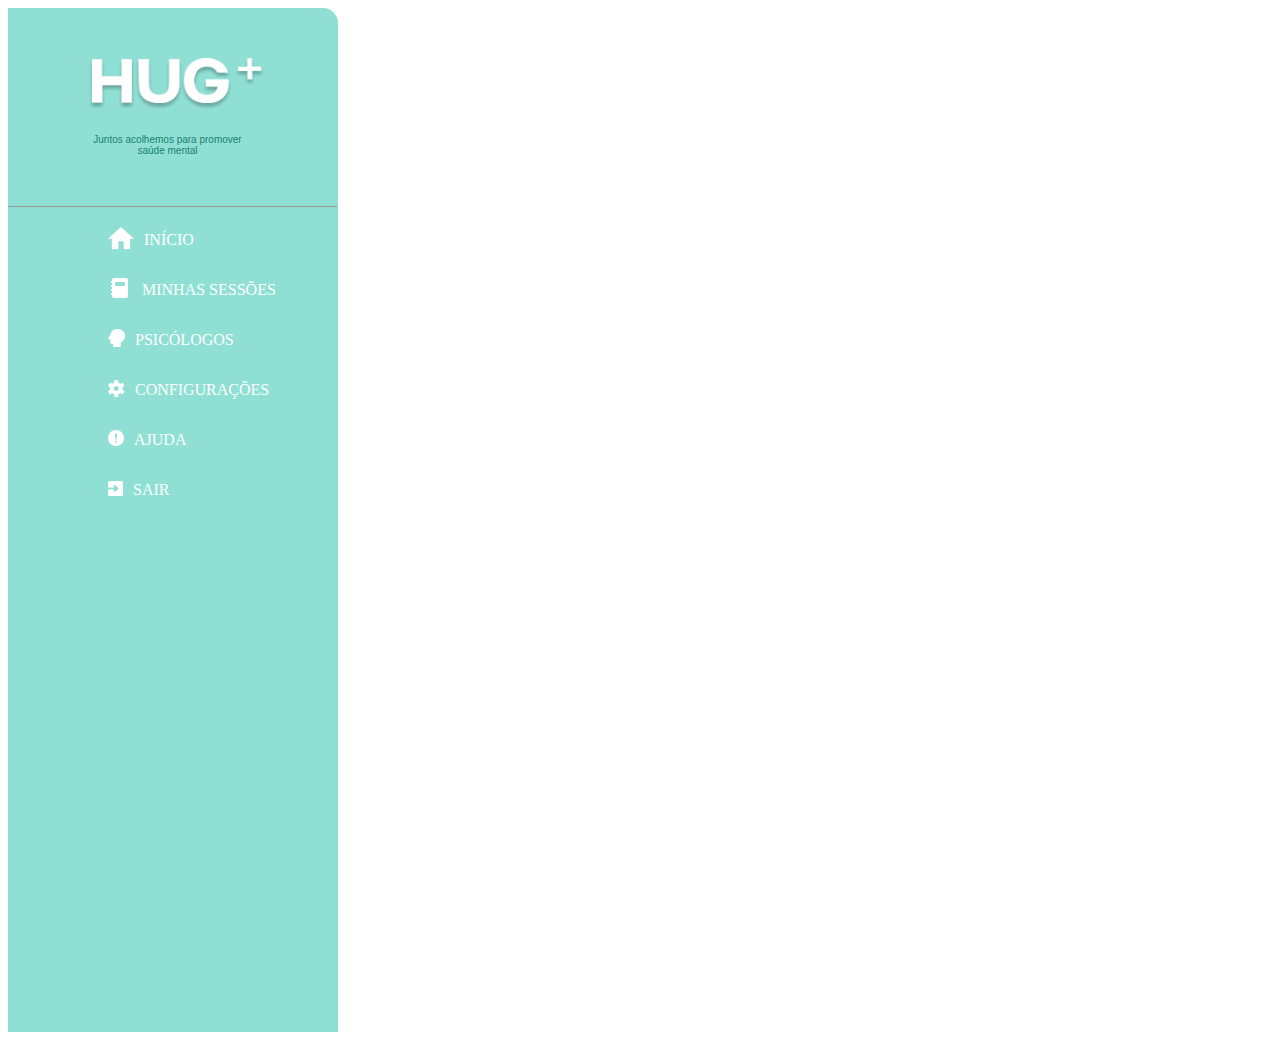
==== ajuda/ajuda.html @ 71069d0b "ajuda folder" ====
<!DOCTYPE html>
<html lang="en">

<head>
    <meta charset="UTF-8">
    <meta name="viewport" content="width=device-width, initial-scale=1.0">
    <link rel="stylesheet" href="ajuda_style.css">
    <link rel="stylesheet" href="reset.css">
    <title>HUG: acolher é preciso</title>
</head>

<body>
    <script src="script.js"></script>
    <div class="wireframe">
        <div class="menu-fixo">
            <img src="/images/HUG_4.png" class="logo1">
            <p class="frase-logo">Juntos acolhemos para promover saúde mental</p>
            <hr size="1" class="linha">

            <div class="op-menu-container">
                <div class="op-menu" onclick="toggleColor(this)">
                    <div class="icon-menu">
                        <img src="/images/casa.png" alt="Ícone do menu">
                    </div>
                    <div class="text-menu">
                        INÍCIO
                    </div>
                </div>

                <div class="op-menu" onclick="toggleColor(this)">
                    <div class="icon-menu">
                        <img src="/images/livro.png" alt="Ícone do menu">
                    </div>
                    <div class="text-menu">
                        MINHAS SESSÕES
                    </div>
                </div>

                <div class="op-menu" onclick="toggleColor(this)">
                    <div class="icon-menu">
                        <img src="/images/psi.png" alt="Ícone do menu">
                    </div>
                    <div class="text-menu">
                        PSICÓLOGOS
                    </div>
                </div>

                <div class="op-menu" onclick="toggleColor(this)">
                    <div class="icon-menu">
                        <img src="/images/engre.png" alt="Ícone do menu">
                    </div>
                    <div class="text-menu">
                        CONFIGURAÇÕES
                    </div>
                </div>

                <div class="op-menu" onclick="toggleColor(this)">
                    <div class="icon-menu">
                        <img src="/images/ajuda.png" alt="Ícone do menu">
                    </div>
                    <div class="text-menu">
                        AJUDA
                    </div>
                </div>

                <div class="op-menu" onclick="toggleColor(this)">
                    <div class="icon-menu">
                        <img src="/images/saida.png" alt="Ícone do menu">
                    </div>
                    <div class="text-menu">
                        SAIR
                    </div>
                </div>
            </div>


        </div>



        <P></P>
    </div>
    </div>
</body>

</html>
---- ajuda/ajuda_style.css ----
.wireframe {
    width: 1440px;
    height: 1024px;
    background-color: #FFFFFF;
    flex-direction: column;
    /* justify-content: center;
    align-items: center; */
}

.menu-fixo {
    width: 330px;
    height: 1024px;
    background-color: #8fdfd4;
    border-top-right-radius: 15px;
}

.logo1 {
    width: 177px;
    height: 52px;
    padding-top: 50px;
    padding-left: 80px;
}

.frase-logo {
    font-size: 10px;
    width: 159px;
    text-align: center;
    font-family: Arial, Helvetica, sans-serif;
    color: #1A816E;
    padding-top: 10px;
    padding-left: 80px;
}

.linha {
    background-color: #8EC0B9;
    margin-top: 50px;
}



.op-menu-container {
    display: flex;
    flex-direction: column;
}

.op-menu {
    width: 230px;
    height: 40px;
    display: flex;
    justify-content: flex-start;
    align-items: center;
    padding-left: 100px;
    margin-top: 5px;
    margin-bottom: 5px;
    cursor: pointer;
}

.icon-menu {
    margin-right: 10px;
}

.icon-menu img {
    max-width: 100%;
}

.text-menu {
    color: #FFFFFF;
}

.op-menu:hover {
    background-color: RED;
    /*background-image: url('img/iconmonstr-building-4-240.png');*/
    background-size: cover;
    background-position: center;
    background-repeat: no-repeat;
}

.op-menu:hover .text-menu {
    color: pink;
}

.op-menu.clicked {
    background-color: #1A816E;
}

.op-menu.clicked .text-menu {
    color: #FFFFFF;
}
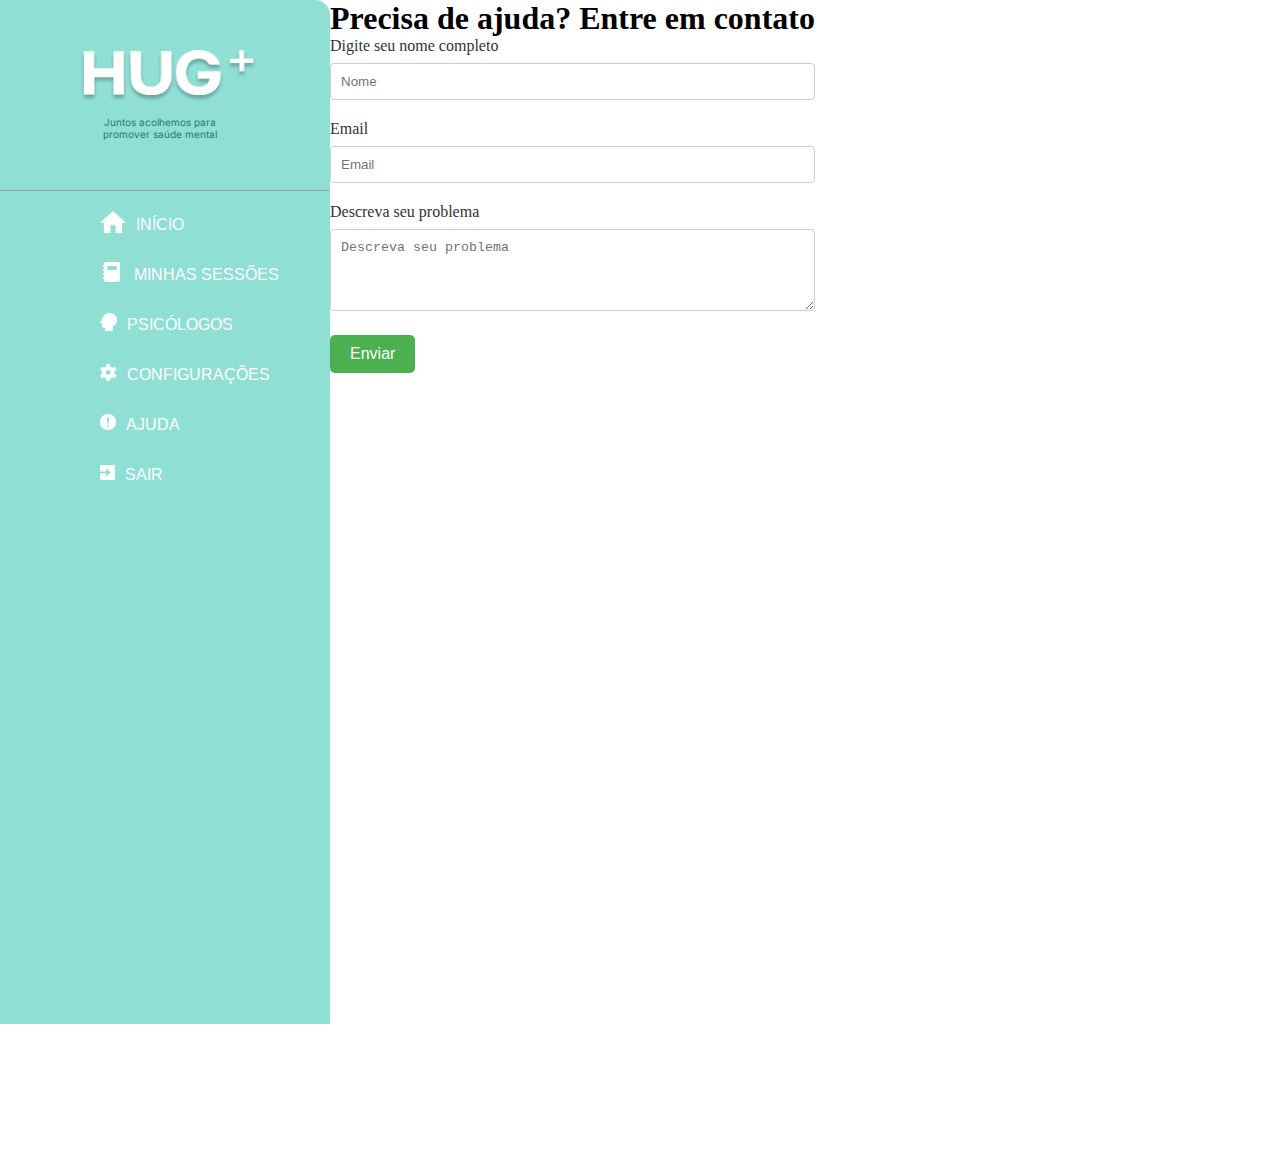
==== commit 8ca79306: "atualização na tela de ajuda" ====
--- a/ajuda/ajuda.html
+++ b/ajuda/ajuda.html
@@ -6,11 +6,15 @@
     <meta name="viewport" content="width=device-width, initial-scale=1.0">
     <link rel="stylesheet" href="ajuda_style.css">
     <link rel="stylesheet" href="reset.css">
-    <title>HUG: acolher é preciso</title>
+    <link rel="preconnect" href="https://fonts.googleapis.com">
+    <link rel="preconnect" href="https://fonts.gstatic.com" crossorigin>
+    <link href="https://fonts.googleapis.com/css2?family=Arimo:ital,wght@0,400;0,500;0,600;0,700;1,400&family=Inter:wght@100;200;300;400;600;700&display=swap" rel="stylesheet">
+    <link rel="icon" href="/images/logobarra.png" type="image/x-icon">
+    <title>HUG</title>
 </head>
 
 <body>
-    <script src="script.js"></script>
+    <script src="/script.js"></script>
     <div class="wireframe">
         <div class="menu-fixo">
             <img src="/images/HUG_4.png" class="logo1">
@@ -79,7 +83,37 @@
 
 
         <P></P>
+         
+        
+        <div class="container">
+            <div class="titulo"> 
+                <h1>Precisa de ajuda? Entre em contato</h1>
+            </div>
+    
+            <form action="#" method="post" class="formulario">
+                <div class="grupo">
+                    <label for="nomeCompleto">Digite seu nome completo</label>
+                    <input type="text" id="nomeCompleto" name="nomeCompleto" placeholder="Nome" required>
+                </div>
+    
+                <div class="grupo">
+                    <label for="email">Email</label>
+                    <input type="email" id="email" name="email" placeholder="Email" required>
+                </div>
+    
+                <div class="grupo">
+                    <label for="problema">Descreva seu problema</label>
+                    <textarea id="problema" name="problema" placeholder="Descreva seu problema" rows="4" required></textarea>
+                </div>
+    
+                <div class="grupo">
+                    <button type="submit" class="botao">Enviar</button>
+                </div>
+            </form>
+        </div>
     </div>
+</div>
+
     </div>
 </body>
 
--- a/ajuda/ajuda_style.css
+++ b/ajuda/ajuda_style.css
@@ -1,10 +1,16 @@
+body, h1, h2, h3, p, div {
+    margin: 0;
+    padding: 0;
+}
+
 .wireframe {
-    width: 1440px;
-    height: 1024px;
     background-color: #FFFFFF;
-    flex-direction: column;
-    /* justify-content: center;
-    align-items: center; */
+    position: relative;
+    margin: 0;
+    padding: 0;
+    height: 130vh;
+    display: flex;
+    
 }
 
 .menu-fixo {
@@ -25,7 +31,7 @@
     font-size: 10px;
     width: 159px;
     text-align: center;
-    font-family: Arial, Helvetica, sans-serif;
+    font-family: 'inter';
     color: #1A816E;
     padding-top: 10px;
     padding-left: 80px;
@@ -65,24 +71,63 @@
 
 .text-menu {
     color: #FFFFFF;
+    font-family: 'arimo';
 }
 
 .op-menu:hover {
-    background-color: RED;
-    /*background-image: url('img/iconmonstr-building-4-240.png');*/
+    background-color: #36C6C6;
+    background-image: url('img/iconmonstr-building-4-240.png');
     background-size: cover;
     background-position: center;
     background-repeat: no-repeat;
 }
 
 .op-menu:hover .text-menu {
-    color: pink;
+    color: #FFFFFF;
 }
 
 .op-menu.clicked {
     background-color: #1A816E;
+    transition: background-color 0.5s ease;
+    
 }
 
 .op-menu.clicked .text-menu {
     color: #FFFFFF;
-}+}
+
+.container {
+    
+}
+
+.grupo {
+    margin-bottom: 20px;
+}
+
+label {
+    display: block;
+    margin-bottom: 8px;
+    color: #333;
+}
+
+input, textarea {
+    width: 100%;
+    padding: 10px;
+    box-sizing: border-box;
+    border: 1px solid #ccc;
+    border-radius: 4px;
+}
+
+button.botao {
+    background-color: #4CAF50;
+    color: white;
+    padding: 10px 20px;
+    font-size: 16px;
+    border: none;
+    border-radius: 5px;
+    cursor: pointer;
+}
+
+button.botao:hover {
+    background-color: #45a049;
+}
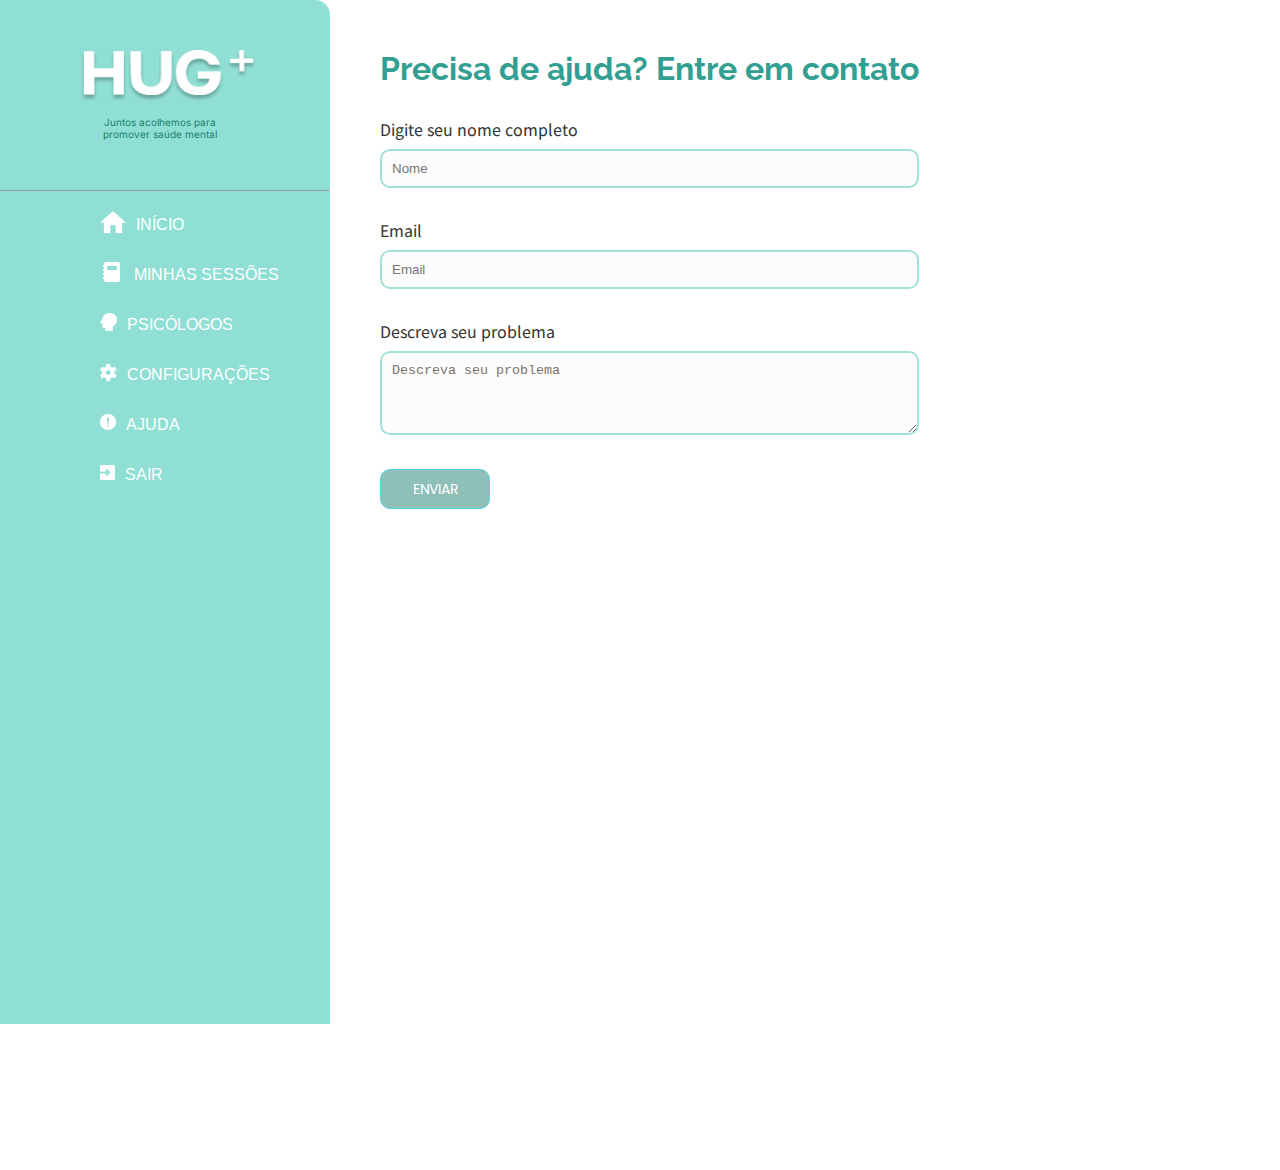
==== commit 22f35c13: "colocando fonts/color/mudando nome da pasta" ====
--- a/ajuda/ajuda.html
+++ b/ajuda/ajuda.html
@@ -4,11 +4,14 @@
 <head>
     <meta charset="UTF-8">
     <meta name="viewport" content="width=device-width, initial-scale=1.0">
-    <link rel="stylesheet" href="ajuda_style.css">
+    <link rel="stylesheet" href="/ajuda/ajuda.css">
     <link rel="stylesheet" href="reset.css">
     <link rel="preconnect" href="https://fonts.googleapis.com">
     <link rel="preconnect" href="https://fonts.gstatic.com" crossorigin>
     <link href="https://fonts.googleapis.com/css2?family=Arimo:ital,wght@0,400;0,500;0,600;0,700;1,400&family=Inter:wght@100;200;300;400;600;700&display=swap" rel="stylesheet">
+    <link href="https://fonts.googleapis.com/css2?family=Raleway&display=swap" rel="stylesheet">
+    <link href="https://fonts.googleapis.com/css2?family=Noto+Sans+JP&display=swap" rel="stylesheet">
+    <link href="https://fonts.googleapis.com/css2?family=Poppins&display=swap" rel="stylesheet">
     <link rel="icon" href="/images/logobarra.png" type="image/x-icon">
     <title>HUG</title>
 </head>
@@ -107,7 +110,7 @@
                 </div>
     
                 <div class="grupo">
-                    <button type="submit" class="botao">Enviar</button>
+                    <button type="submit" class="botao">ENVIAR</button>
                 </div>
             </form>
         </div>
--- a/ajuda/ajuda.css
+++ b/ajuda/ajuda.css
@@ -0,0 +1,153 @@
+html ::-webkit-scrollbar {
+    width: 10px;
+}
+
+html ::-webkit-scrollbar-thumb {
+    border-radius: 50px;
+    background-color: #329F92; 
+}
+
+body, h1, h2, h3, p, div {
+    margin: 0;
+    padding: 0;
+}
+
+.wireframe {
+    background-color: #FFFFFF;
+    position: relative;
+    margin: 0;
+    padding: 0;
+    height: 130vh;
+    display: flex;
+    
+}
+
+.menu-fixo {
+    width: 330px;
+    height: 1024px;
+    background-color: #8fdfd4;
+    border-top-right-radius: 15px;
+}
+
+.logo1 {
+    width: 177px;
+    height: 52px;
+    padding-top: 50px;
+    padding-left: 80px;
+}
+
+.frase-logo {
+    font-size: 10px;
+    width: 159px;
+    text-align: center;
+    font-family: 'inter';
+    color: #1A816E;
+    padding-top: 10px;
+    padding-left: 80px;
+}
+
+.linha {
+    background-color: #8EC0B9;
+    margin-top: 50px;
+}
+
+
+
+.op-menu-container {
+    display: flex;
+    flex-direction: column;
+}
+
+.op-menu {
+    width: 230px;
+    height: 40px;
+    display: flex;
+    justify-content: flex-start;
+    align-items: center;
+    padding-left: 100px;
+    margin-top: 5px;
+    margin-bottom: 5px;
+    cursor: pointer;
+}
+
+.icon-menu {
+    margin-right: 10px;
+}
+
+.icon-menu img {
+    max-width: 100%;
+}
+
+.text-menu {
+    color: #FFFFFF;
+    font-family: 'arimo';
+}
+
+.op-menu:hover {
+    background-color: #36C6C6;
+    background-image: url('img/iconmonstr-building-4-240.png');
+    background-size: cover;
+    background-position: center;
+    background-repeat: no-repeat;
+}
+
+.op-menu:hover .text-menu {
+    color: #FFFFFF;
+}
+
+.op-menu.clicked {
+    background-color: #1A816E;
+    transition: background-color 0.5s ease;
+    
+}
+
+.op-menu.clicked .text-menu {
+    color: #FFFFFF;
+}
+
+.container {
+    margin: 50px;
+}
+
+.titulo {
+    color: #329F92;
+    font-family: 'Raleway', sans-serif;
+}
+
+.grupo {
+    margin-top: 30px;
+    margin-bottom: 20px;
+}
+
+label {
+    display: block;
+    margin-bottom: 8px;
+    color: #333;
+    font-family: 'Noto Sans JP', sans-serif;
+}
+
+input, textarea {
+    width: 100%;
+    padding: 10px;
+    box-sizing: border-box;
+    border: 2px solid #A3E0D8;
+    border-radius: 10px;
+    outline:none;
+    background-color: #FCFCFC;
+}
+
+button.botao {
+    background-color: #8EC0B9;
+    color: white;
+    width: 110px;
+    height: 40px;
+    font-size: 14px;
+    border: 1px solid #5AD2E2;
+    border-radius: 10px;
+    cursor: pointer;
+    font-family: 'Poppins', sans-serif;
+}
+
+button.botao:hover {
+    background-color: #6e9791;
+}
